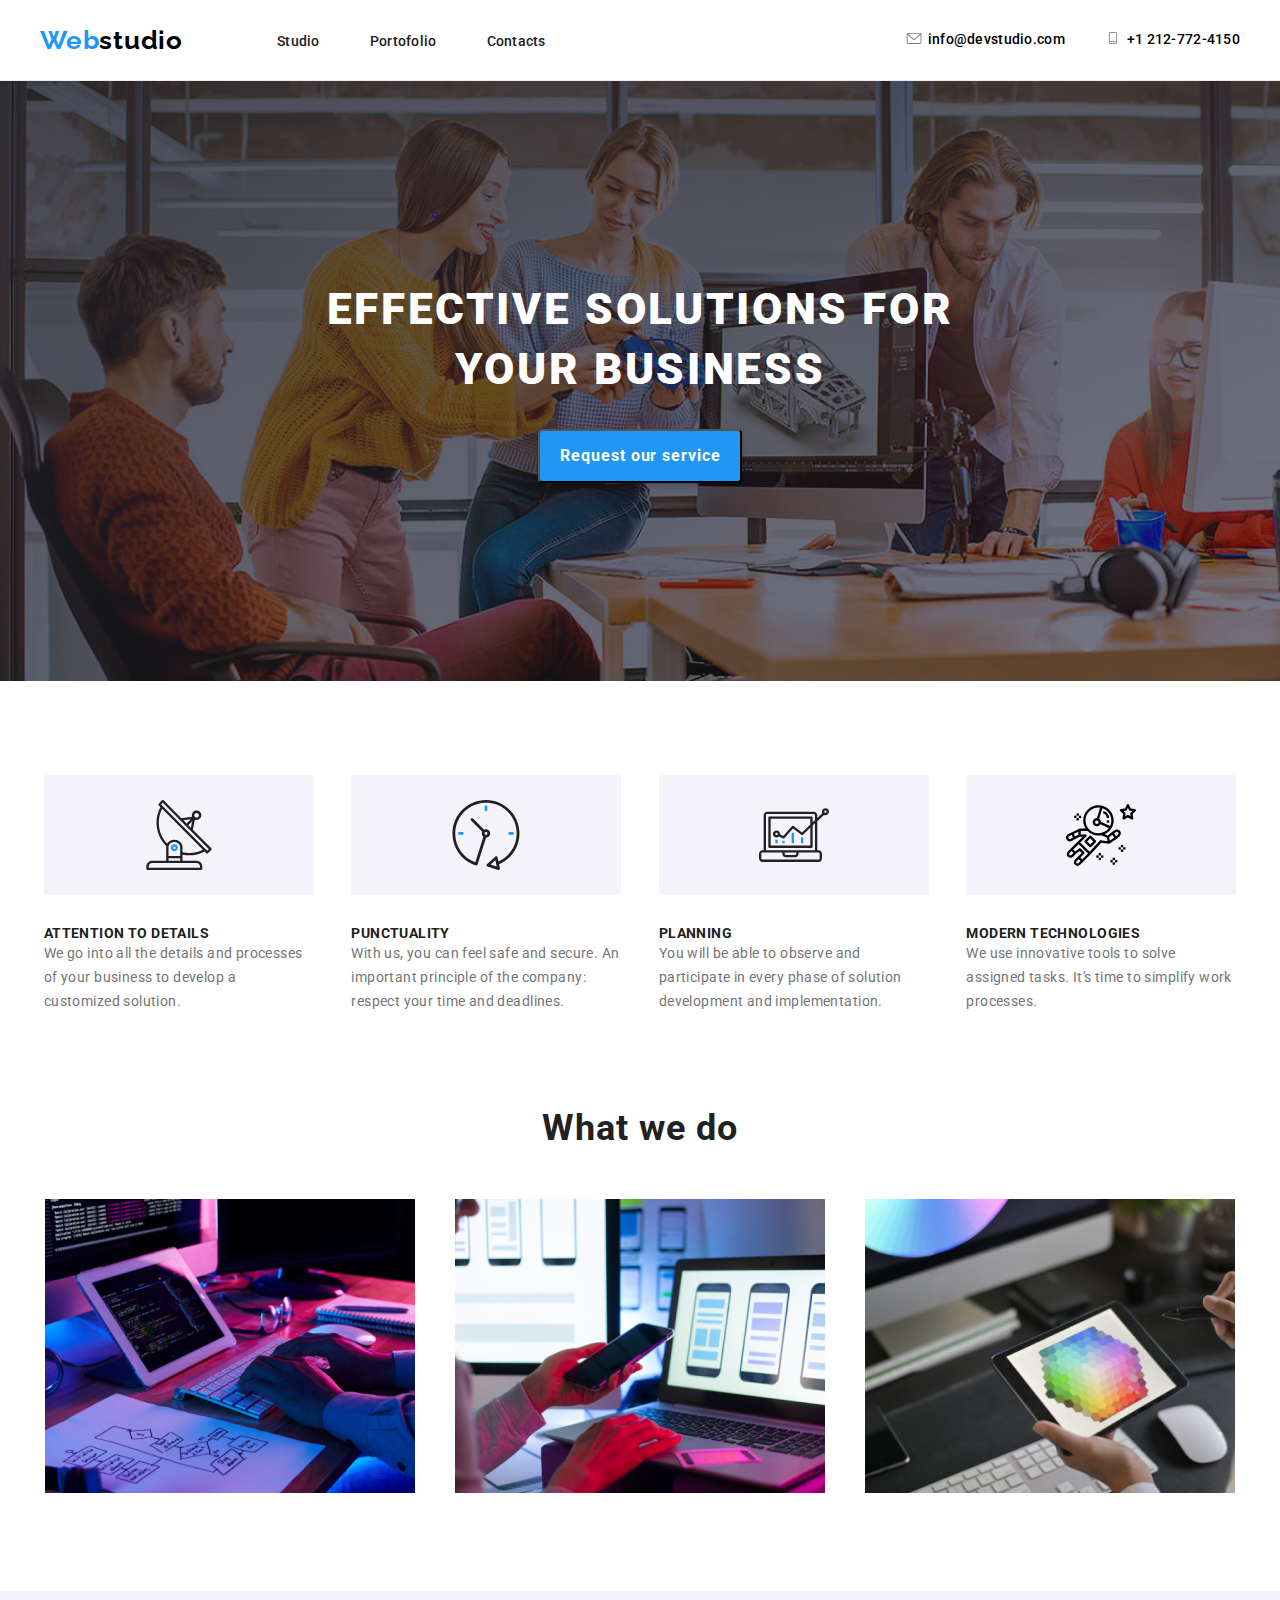
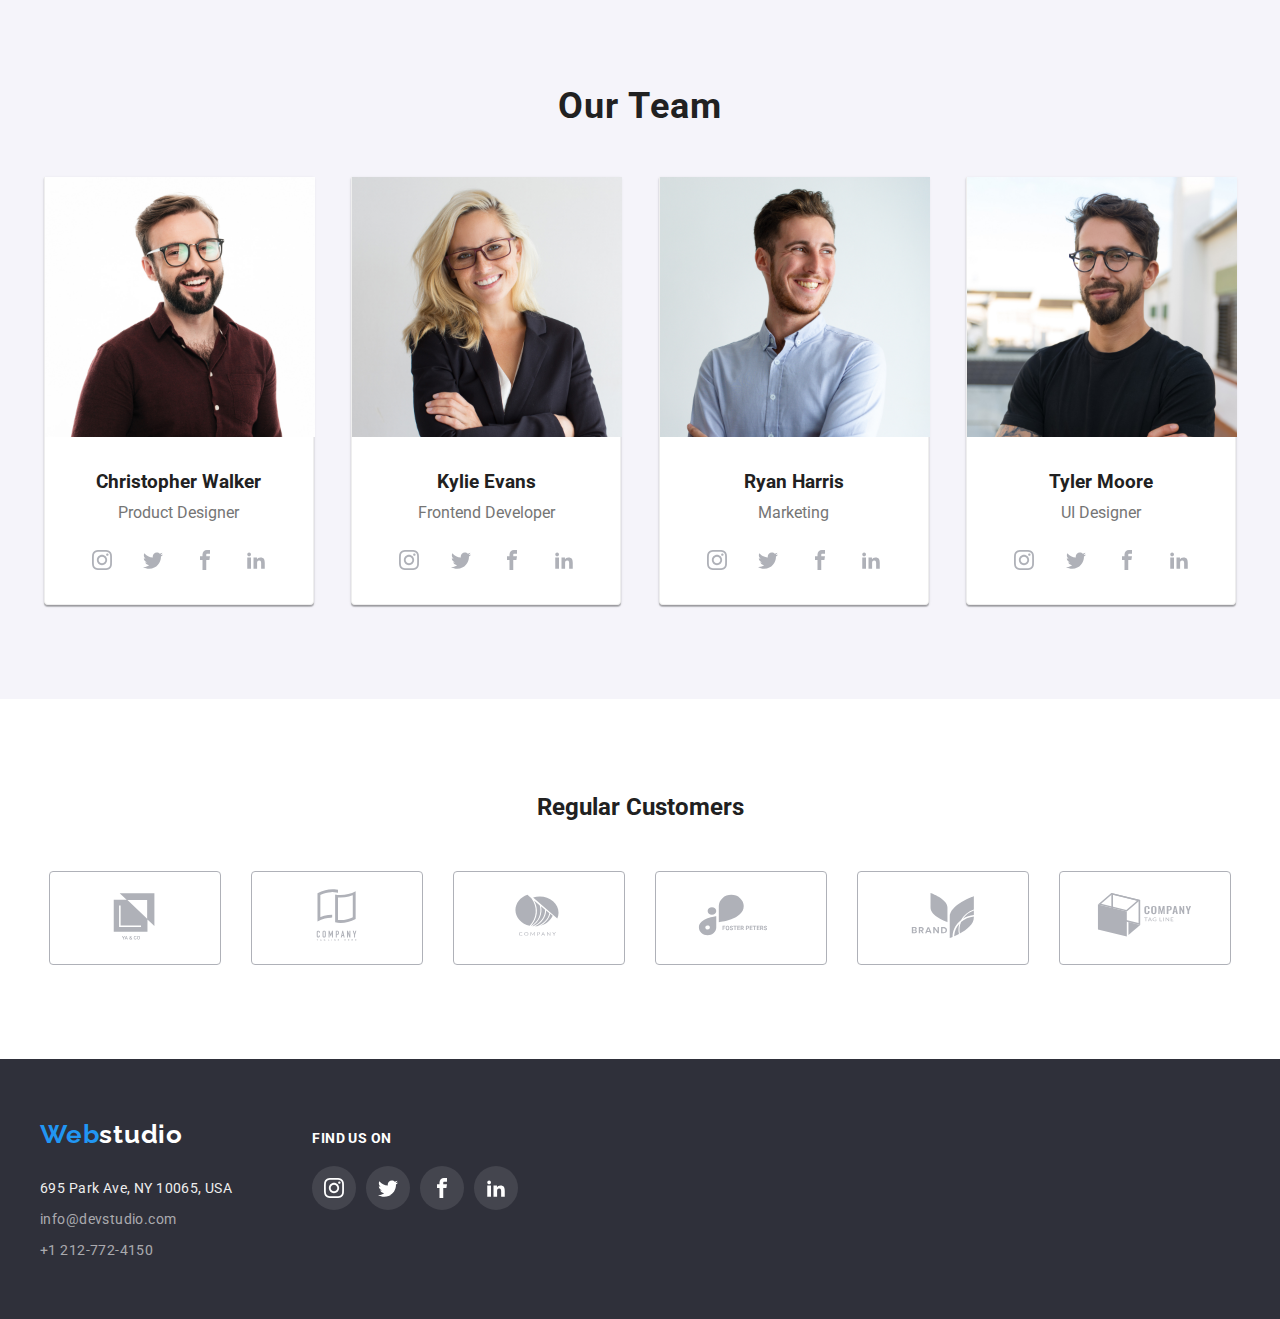
==== index.html @ cd4ea244 "tema-5" ====
<!DOCTYPE html>
<html lang="en">
  <head>
    <meta charset="UTF-8" />
    <meta http-equiv="X-UA-Compatible" content="IE=edge" />
    <meta name="viewport" content="width=device-width, initial-scale=1.0" />
    <title>Studio</title>
    <link rel="preconnect" href="https://fonts.googleapis.com" />
    <link rel="preconnect" href="https://fonts.gstatic.com" crossorigin />
    <link
      href="https://fonts.googleapis.com/css2?family=Raleway:wght@700&family=Roboto:wght@400;500;700;900&display=swap"
      rel="stylesheet"
    />
    <link rel="stylesheet" href="./css/styles.css" />
  </head>
  <body class="body">
    <!--HeaderSection-->
    <header class="header-section">
      <div class="header-container container">
        <a class="logowebstudio" href="./Images/WebStudio.png">Web</a>
        <nav class="header-navigation">
          <ul class="navigation-list unstyled-list">
            <li><a class="link" href="/index.html">Studio</a></li>
            <li><a class="link" href="./Portofolio.html">Portofolio</a></li>
            <li><a class="link" href="Contacts.html">Contacts</a></li>
          </ul>
          <ul class="right-navigation-list unstyled-list">
            <li class="header-icon-items">
              <a class="contact-mail" href="mailto:info@devstudio.com"><svg class="envelope" width="16" height="12">
                  <use  href="./Images/icon.svg.svg#icon-envelope"></use></svg>info@devstudio.com</a> 
            </li>
            <li>
              <a class="contact-phone" href="tel:+12127724150"><svg class="phone" width="16" height="12">
                  <use  href="./Images/icon.svg.svg#icon-phone"
                  ></use></svg>+1 212-772-4150</a>
            </li>
          </ul>
        </nav>
      </div>
    </header>

    <main>
      <section class="efective-section">
        <div class="efective-container container">
          <h1 class="title-color">
            EFFECTIVE SOLUTIONS FOR <br />
            YOUR BUSINESS
          </h1>
          <button class="request-botton">Request our service</button>
        </div>
      </section>

      <section class="abilities-section section">
        <div class="abilities-container container">
          <ul class="abilities-vector unstyled-list">
            <li>
              <svg width="70" height="70">
                <use href="./Images/icon.svg.svg#icon-antenna"></use>
              </svg>
            </li>
            <li>
              <svg width="70" height="70">
                <use href="./Images/icon.svg.svg#icon-clock"></use>
              </svg>
            </li>
            <li>
              <svg width="70" height="70">
                <use href="./Images/icon.svg.svg#icon-diagram"></use>
              </svg>
            </li>
            <li>
              <svg width="70" height="70">
                <use href="./Images/icon.svg.svg#icon-astronaut"></use>
              </svg>
            </li>
          </ul>

          <ul class="abilities unstyled-list">
            <li>
              <h3>ATTENTION TO DETAILS</h3>
              <p>
                We go into all the details and processes of your business to
                develop a customized solution.
              </p>
            </li>
            <li>
              <h3>PUNCTUALITY</h3>
              <p>
                With us, you can feel safe and secure. An important principle of
                the company: respect your time and deadlines.
              </p>
            </li>
            <li>
              <h3>PLANNING</h3>
              <p>
                You will be able to observe and participate in every phase of
                solution development and implementation.
              </p>
            </li>
            <li>
              <h3>MODERN TECHNOLOGIES</h3>
              <p>
                We use innovative tools to solve assigned tasks. It's time to
                simplify work processes.
              </p>
            </li>
          </ul>
        </div>
      </section>

      <section class="what-we-do-section">
        <div class="what-we-do-container container">
          <h2 class="title-what-we-do">What we do</h2>
          <ul class="what-we-do-photo unstyled-list">
            <li><img src="Images/img1.jpg" alt="" /></li>
            <li><img src="Images/img2.jpg" alt="" /></li>
            <li><img src="Images/img3.jpg" alt="" /></li>
          </ul>
        </div>
      </section>

      <section class="our-team-section section">
        <div class="our-team-container container">
          <h2 class="title-our-team">Our Team</h2>
          <ul class="our-team-photo unstyled-list">
            <li>
              <div class="border-line2">
                <img
                  width="270px"
                  height="260px"
                  src="Images/img11.jpg"
                  alt="TeamMember"
                />
                <h3>Christopher Walker</h3>
                <p>Product Designer</p>
                <div class="our-team-vectorial">
                  <ul class="team-vectorials unstyled-list">
                    <li>
                      <a href="#">
                        <svg width="20" height="20">
                          <use
                            href="./Images/icon.svg.svg#icon-instagram"
                          ></use>
                        </svg>
                      </a>
                    </li>
                    <li>
                      <a href="#">
                        <svg width="20" height="20">
                          <use href="./Images/icon.svg.svg#icon-twitter"></use>
                        </svg>
                      </a>
                    </li>
                    <li>
                      <a href="#">
                        <svg width="20" height="20">
                          <use href="./Images/icon.svg.svg#icon-facebook"></use>
                        </svg>
                      </a>
                    </li>
                    <li>
                      <a href="#">
                        <svg width="20" height="20">
                          <use
                            href="./Images/icon.svg.svg#icon-linkedin2"
                          ></use>
                        </svg>
                      </a>
                    </li>
                  </ul>
                </div>
              </div>
            </li>
            <li>
              <div class="border-line2">
                <img
                  width="270px"
                  height="260px"
                  src="Images/img12.jpg"
                  alt="TeamMember"
                />
                <h3>Kylie Evans</h3>
                <p>Frontend Developer</p>
                <div class="our-team-vectorial">
                  <ul class="team-vectorials unstyled-list">
                    <li>
                      <a href="#">
                        <svg width="20" height="20">
                          <use
                            href="./Images/icon.svg.svg#icon-instagram"
                          ></use>
                        </svg>
                      </a>
                    </li>
                    <li>
                      <a href="#">
                        <svg width="20" height="20">
                          <use href="./Images/icon.svg.svg#icon-twitter"></use>
                        </svg>
                      </a>
                    </li>
                    <li>
                      <a href="#">
                        <svg width="20" height="20">
                          <use href="./Images/icon.svg.svg#icon-facebook"></use>
                        </svg>
                      </a>
                    </li>
                    <li>
                      <a href="#">
                        <svg width="20" height="20">
                          <use
                            href="./Images/icon.svg.svg#icon-linkedin2"
                          ></use>
                        </svg>
                      </a>
                    </li>
                  </ul>
                </div>
              </div>
            </li>
            <li>
              <div class="border-line2">
                <img
                  width="270px"
                  height="260px"
                  src="Images/img13.jpg"
                  alt="TeamMember"
                />
                <h3>Ryan Harris</h3>
                <p>Marketing</p>
                <div class="our-team-vectorial">
                  <ul class="team-vectorials unstyled-list">
                    <li>
                      <a href="#">
                        <svg width="20" height="20">
                          <use
                            href="./Images/icon.svg.svg#icon-instagram"
                          ></use>
                        </svg>
                      </a>
                    </li>
                    <li>
                      <a href="#">
                        <svg width="20" height="20">
                          <use href="./Images/icon.svg.svg#icon-twitter"></use>
                        </svg>
                      </a>
                    </li>
                    <li>
                      <a href="#">
                        <svg width="20" height="20">
                          <use href="./Images/icon.svg.svg#icon-facebook"></use>
                        </svg>
                      </a>
                    </li>
                    <li>
                      <a href="#">
                        <svg width="20" height="20">
                          <use
                            href="./Images/icon.svg.svg#icon-linkedin2"
                          ></use>
                        </svg>
                      </a>
                    </li>
                  </ul>
                </div>
              </div>
            </li>
            <li>
              <div class="border-line2">
                <img
                  width="270px"
                  height="260px"
                  src="Images/img14.jpg"
                  alt="TeamMember"
                />
                <h3>Tyler Moore</h3>
                <p>UI Designer</p>
                <div class="our-team-vectorial">
                  <ul class="team-vectorials unstyled-list">
                    <li>
                      <a href="#">
                        <svg width="20" height="20">
                          <use
                            href="./Images/icon.svg.svg#icon-instagram"
                          ></use>
                        </svg>
                      </a>
                    </li>
                    <li>
                      <a href="#">
                        <svg width="20" height="20">
                          <use href="./Images/icon.svg.svg#icon-twitter"></use>
                        </svg>
                      </a>
                    </li>
                    <li>
                      <a href="#">
                        <svg width="20" height="20">
                          <use href="./Images/icon.svg.svg#icon-facebook"></use>
                        </svg>
                      </a>
                    </li>
                    <li>
                      <a href="#">
                        <svg width="20" height="20">
                          <use
                            href="./Images/icon.svg.svg#icon-linkedin2"
                          ></use>
                        </svg>
                      </a>
                    </li>
                  </ul>
                </div>
              </div>
            </li>
          </ul>
        </div>
      </section>

      <section class="regular-customer-section section">
        <div class="regular-customer-container container">
          <h2>Regular Customers</h2>
          <ul class="customer-logo unstyled-list">
            <li>
              <a href="#">
                <svg width="106" height="60">
                  <use href="./Images/icon.svg.svg#icon-Logo"></use>
                </svg>
              </a>
            </li>
            <li>
              <a href="#">
                <svg width="106" height="60">
                  <use href="./Images/icon.svg.svg#icon-logo-2"></use>
                </svg>
              </a>
            </li>
            <li>
              <a href="#">
                <svg width="106" height="60">
                  <use href="./Images/icon.svg.svg#icon-Logo-3"></use>
                </svg>
              </a>
            </li>
            <li>
              <a href="#">
                <svg width="106" height="60">
                  <use href="./Images/icon.svg.svg#icon-Logo-4"></use>
                </svg>
              </a>
            </li>
            <li>
              <a href="#">
                <svg width="106" height="60">
                  <use href="./Images/icon.svg.svg#icon-Logo-5"></use>
                </svg>
              </a>
            </li>
            <li>
              <a href="#">
                <svg width="106" height="60">
                  <use href="./Images/icon.svg.svg#icon-Logo-6"></use>
                </svg>
              </a>
            </li>
          </ul>
        </div>
      </section>
    </main>


    <footer class="footer-section">
      <div class="footer-container container">
        <div class="left-side-address">
            <a class="logo-webstudio-footer" href="./images/WebStudio.png">Web</a>
        <address>
          <ul class="addres-list unstyled-list">
            <li>
              <a
                class="link-style"
                id="link-style-address"
                href="695 Park Ave, NY 10065, USA"
                >695 Park Ave, NY 10065, USA</a
              ><br />
            </li>
            <li>
              <a class="link-style" href="mailto:info@devstudio.com"
                >info@devstudio.com</a
              ><br />
            </li>
            <li>
              <a class="link-style" href="tel:+12127724150">+1 212-772-4150</a
              ><br />
            </li>
          </ul>
        </address>
        </div>
        

        <div class="footer-vectorial">
            <h3 class="find-us-title">FIND US ON</h3>
            <ul class="footer-vectoliar-pic unstyled-list">
                <li>
                    <a href="#"> <svg width="20" height="20">
                            <use class="insta-color" href="./Images/icon.svg.svg#icon-instagram">
                            </use>
                        </svg>
                    </a>
                </li>
                <li>
                    <a href="#"><svg width="20" height="20">
                            <use class="insta-color" href="./Images/icon.svg.svg#icon-twitter"></use>
                        </svg>
                    </a>
                </li>
                <li>
                    <a href="#"><svg width="20" height="20">
                            <use class="insta-color" href="./Images/icon.svg.svg#icon-facebook"></use>
                        </svg>
                    </a>
                </li>
                <li>
                    <a href="#"><svg width="20" height="20">
                            <use class="insta-color" href="./Images/icon.svg.svg#icon-linkedin2"></use>
                        </svg>
                    </a>
                </li>
            </ul>
        </div>
      </div>
    </footer>
  </body>
</html>
---- css/styles.css ----
body{
    font-family: Roboto;
    color: #212121;
}


* {
    margin-block-start: 0em;
    margin-block-end: 0em;
    margin-inline-start: 0px;
    margin-inline-end: 0px;
    padding-inline-start: 0px;
}


/* Logo Section */
.logowebstudio{
font-family: 'Raleway';
font-style: normal;
font-weight: 700;
font-size: 26px;
line-height: 31px;
letter-spacing: 0.03em;
color: #2196F3;
text-decoration: none;
}

.logowebstudio::after{
    content: "studio";
    color: black;
}

.logo-webstudio-footer{
    font-family: 'Raleway';
    font-style: normal;
    font-weight: 700;
    font-size: 26px;
    line-height: 31px;
    letter-spacing: 0.03em;
    color: #2196F3;
    text-decoration: none;
    margin-bottom:28px;
    margin-top:60px;
    
    }
    
    .logo-webstudio-footer::after{
        content: 'studio';
        color:#FFFFFF;
    }
    
/* Studio */

.efective-section{
    height: 600px;
    display: flex;
    justify-content: center;
}

.efective-section{
    image-resolution: inherit;
    background-size: cover;
    background-image: linear-gradient(to bottom, rgba(47, 48, 58, 0.4), rgba(47, 48, 58, 0.1)),
    linear-gradient(to right, rgba(47, 48, 58, 0.4), rgba(47, 48, 58, 0.1)), url(../Images/backgroundphoto.jpg);
    background-repeat: no-repeat;
    

}

.efective-container {
    display: flex;
    flex-direction: column;
    justify-content: center;
    align-items: center;
}

.title-color{
    font-weight: 900;
    font-size: 44px;
    line-height: 60px;
    text-align: center;
    letter-spacing: 0.06em;
    text-transform: uppercase;
    color: #FFFFFF;
}

.unstyled-list{
    list-style: none;
}

.right-navigation-list{
font-family: 'Roboto';
font-style: normal;
font-weight: 500;
font-size: 14px;
line-height: 16px;
letter-spacing: 0.02em;
}

.contact-mail,
.contact-phone{
color: black;
text-decoration: none;
font-weight: 500;
line-height: 1.42;
letter-spacing: 0.02em;
text-decoration: none;
}

.contact-mail:hover,
.contact-phone:hover{
    color: #2196F3;
}



.navigation-list li a{
    font-family: 'Roboto';
    font-style: normal;
    font-weight: 500;
    font-size: 14px;
    line-height: 16px;
    letter-spacing: 0.02em;
    text-decoration: none;
    color: #212121;
     }

.link-button{
font-family: 'Roboto';
font-style: normal;
font-weight: 500;
font-size: 16px;
line-height: 26px;
border: none;

}

.link-button:hover{
background: #2196F3;
box-shadow: 0px 3px 1px rgba(0, 0, 0, 0.1), 0px 1px 2px rgba(0, 0, 0, 0.08), 0px 2px 2px rgba(0, 0, 0, 0.12);
border-radius: 4px;
color: #FFFFFF;
cursor: pointer;
}

.link-button:focus{
background: #2196F3;
box-shadow: 0px 3px 1px rgba(0, 0, 0, 0.1), 0px 1px 2px rgba(0, 0, 0, 0.08), 0px 2px 2px rgba(0, 0, 0, 0.12);
border-radius: 4px;

} 
 
.request-botton{
font-family: 'Roboto';
font-style: normal;
font-weight: 700;
font-size: 16px;
line-height: 30px;
letter-spacing: 0.06em;
color: #FFFFFF;
background-color: #2196F3;
box-shadow: 0px 4px 4px rgba(0, 0, 0, 0.15);
border-radius: 4px;
display: flex;
align-items: center;
text-align: center;
padding: 10px 19px 10px 20px;
margin-top: 30px;
}

.abilities-section {
    display: flex;
    justify-content: center;
}

.abilities-container {
    display: flex;
    flex-direction: column;
}

.abilities {
    display: flex;
    gap: 30px;
    justify-content: space-around;
}

.abilities li {
    width: 270px;
}

.abilities li h3 {
    font-weight: 700;
    font-size: 14px;
    line-height: 16px;
    letter-spacing: 0.03em;
    text-transform: uppercase;

    color: #212121;
}

.abilities li p {
    font-weight: 400;
    font-size: 14px;
    line-height: 24px;


    letter-spacing: 0.03em;
    color: #757575;
}

.what-we-do-section {
    display: flex;
    justify-content: center;
    margin-bottom: 94px;
}

.what-we-do-container {
    display: flex;
    flex-direction: column;
}

.what-we-do-photo {
    display: flex;
    gap: 30px;
    justify-content: space-around;
}

.title-what-we-do, 
.title-our-team {
font-family: 'Roboto';
font-style: normal;
font-weight: 700;
font-size: 36px;
line-height: 42px;
text-align: center;
letter-spacing: 0.03em;
color: #212121;
}

.title-what-we-do, 
.title-our-team {
    display: flex;
    justify-content: center;
    margin-bottom: 50px;
}

.our-team-section {
    display: flex;
    background: #F5F4FA;
    justify-content: center;
}

.our-team-container {
    display: flex;
    flex-direction: column;
}

.title-our-team {
    display: flex;
    justify-content: center;
    margin-bottom: 50px;
}

.our-team-photo {
    display: flex;
    gap: 30px;
    justify-content: space-around;
}

.our-team-photo li h3{
    display: flex;
    justify-content: center;
    margin-top: 30px;
    margin-bottom: 10px;
}

.our-team-photo li p{
    display: flex;
    justify-content: center;
    color: #757575;
}

.border-line2{
box-sizing: border-box;
Width: 270px;
Height: 428px;
background: #FFFFFF;
border: 1px solid #EEEEEE;
border-top: 0;
padding-top: 0;
box-shadow: 0px 1px 3px rgba(0, 0, 0, 0.12), 0px 1px 1px rgba(0, 0, 0, 0.14), 0px 2px 1px rgba(0, 0, 0, 0.2);
border-radius: 0px 0px 4px 4px;
}
footer {
background: #2F303A;
text-decoration: none;
}

.link-style:hover {
    color: #2196F3;
}

.link-style {
    font-weight: 400;
    font-size: 14px;
    line-height: 1.14;
    letter-spacing: 0.03em;
    color: rgba(255, 255, 255, 0.6);
    text-decoration: none;
    font-style: normal;
}



/* Portofolio */

.header-section{
display: flex;
justify-content: center;
width: 100%;
height: 80px;
border-bottom: 1px solid #ECECEC;
}

.container{
    width: 1200px;
}

.header-container {
    display: flex;
    align-items: center;
}

.header-navigation{
    display: flex;
    flex-grow: 1;
}

.navigation-list{
    display: flex;
    gap: 50px;
    padding-left: 94px;
    flex-grow: 1;
    align-items: center;
}

.right-navigation-list{
    display: flex;
    gap: 40px;
    align-items: center;
}

.main-section-project{
    display: flex;
    justify-content: center;
}

.section {
    padding-top: 94px;
    padding-bottom: 94px;
}

.button-list{
    display: flex;
    gap: 8px;
    align-items: center;
    justify-content: space-around;
    margin: 0px 327px;
    padding-bottom: 50px;
}
.link-button{
    padding: 6px 22px;
}

/* PortolioSection*/
.project-list-container{
    display: flex;
}

.projects-list li:hover {
    cursor: pointer;
    background: #FFFFFF;
    border: 1px solid #EEEEEE;
    box-shadow: 0px 1px 1px rgba(0, 0, 0, 0.12), 0px 4px 4px rgba(0, 0, 0, 0.06), 1px 4px 6px rgba(0, 0, 0, 0.16);
}

.projects-list{
    display: flex;
    justify-content: space-between;
    gap: 10px;
    flex-direction: row;
    flex-wrap: wrap;

}

.projects-list li h3{
    margin: 20px 24px 0px 24px;
}

.projects-list li p{
    margin: 4px 24px 20px 24px;
}
    
.projects-list li {        
    display: flex;
    flex-direction: column;
    }

.border-line {
    box-sizing: border-box;
    background: #FFFFFF;
    border: 1px solid #EEEEEE;
    border-top: 0;
    padding-top: 0
}



.footer-section {
    display: flex;
    justify-content: center;
}

.footer-container {
   display: flex;
    justify-content: left;
    align-items: center;}

.addres-list {
    display: flex;
    gap: 12px;
    display: flex;
    flex-direction: column;
    margin-bottom: 60px;
}
#link-style-address{color:#EEEEEE;}

/* HOMEWORK 4 */


.envelope,
.phone {
  fill: gray;
  margin-right: 6px;
}

.envelope:hover,
.envelope:focus,
.phone:hover,
.phone.focus {
  fill: #2196F3 ;
} 

.header-icon a svg:hover {
    fill: #2196F3;
}

.abilities-vector li {
    display: flex;
    justify-content: center;
    align-items: center;
    width: 270px;
    height: 120px;
    background: #F5F4FA;
}

.abilities-vector {
    display: flex;
    justify-content: space-around;
    padding-bottom: 30px;
    gap: 30px;
}

.our-team-vectorial {
    display: flex;
    justify-content: center;
    padding-bottom: 30px;

}

.team-vectorials {
    display: flex;
    align-items: center;
    width: 206px;
    justify-content: space-around;
    margin-top: 16px;
}

.team-vectorials li a {
    display: flex;
    justify-content: center;
    align-items: center;
    border-radius: 50%;
    width: 44px;
    height: 44px;
    fill: #AFB1B8;


}

.team-vectorials li a:hover {
    display: flex;
    fill: white;
    background: #2196F3;
    border-radius: 50%;
    justify-content: center;
    align-items: center;
}

.regular-customer-section {
    display: flex;
    justify-content: center;
}

.regular-customer-container {
    display: flex;
    flex-direction: column;
    align-items: center;
}

.customer-logo {
    display: flex;
    justify-content: center;
    align-items: center;
    gap: 30px;

}

.customer-logo li {
    width: 170px;
    height: 92px;
    border: 1px solid #AFB1B8;
    border-radius: 4px;
    display: flex;
    justify-content: center;
    align-items: center;
}

.customer-logo li a svg:hover{
    fill: #2196F3;
}

.customer-logo li:hover {
    border-color: #2196F3;
}

.regular-customer-container h2 {
    padding-bottom: 50px;
}

.customer-logo li a {
    fill: #AFB1B8;
}

.left-side-address {
    display: flex;
    flex-direction: column;
    
}

.footer-vectorial {
    display: flex;
    flex-direction: column;
        padding-left: 80px;
        padding-bottom: 38px;
}

.find-us-title {
    font-size: 14px;
    line-height: 16px;
    letter-spacing: 0.03em;
    text-transform: uppercase;
    color: #FFFFFF;
    padding-bottom: 20px;
}

.footer-vectoliar-pic {
    display: flex;
    gap: 10px;
}


.footer-vectoliar-pic li a {
    width: 44px;
    height: 44px;
    border-radius: 50%;
    background: rgba(255, 255, 255, 0.1);
    display: flex;
    justify-content: center;
    align-items: center;
}

.footer-vectoliar-pic li a:hover {
    width: 44px;
    height: 44px;
    background: #2196F3;
    border-radius: 50%;
    display: flex;
    justify-content: center;
    align-items: center;
}
.insta-color{
    fill: white;
}
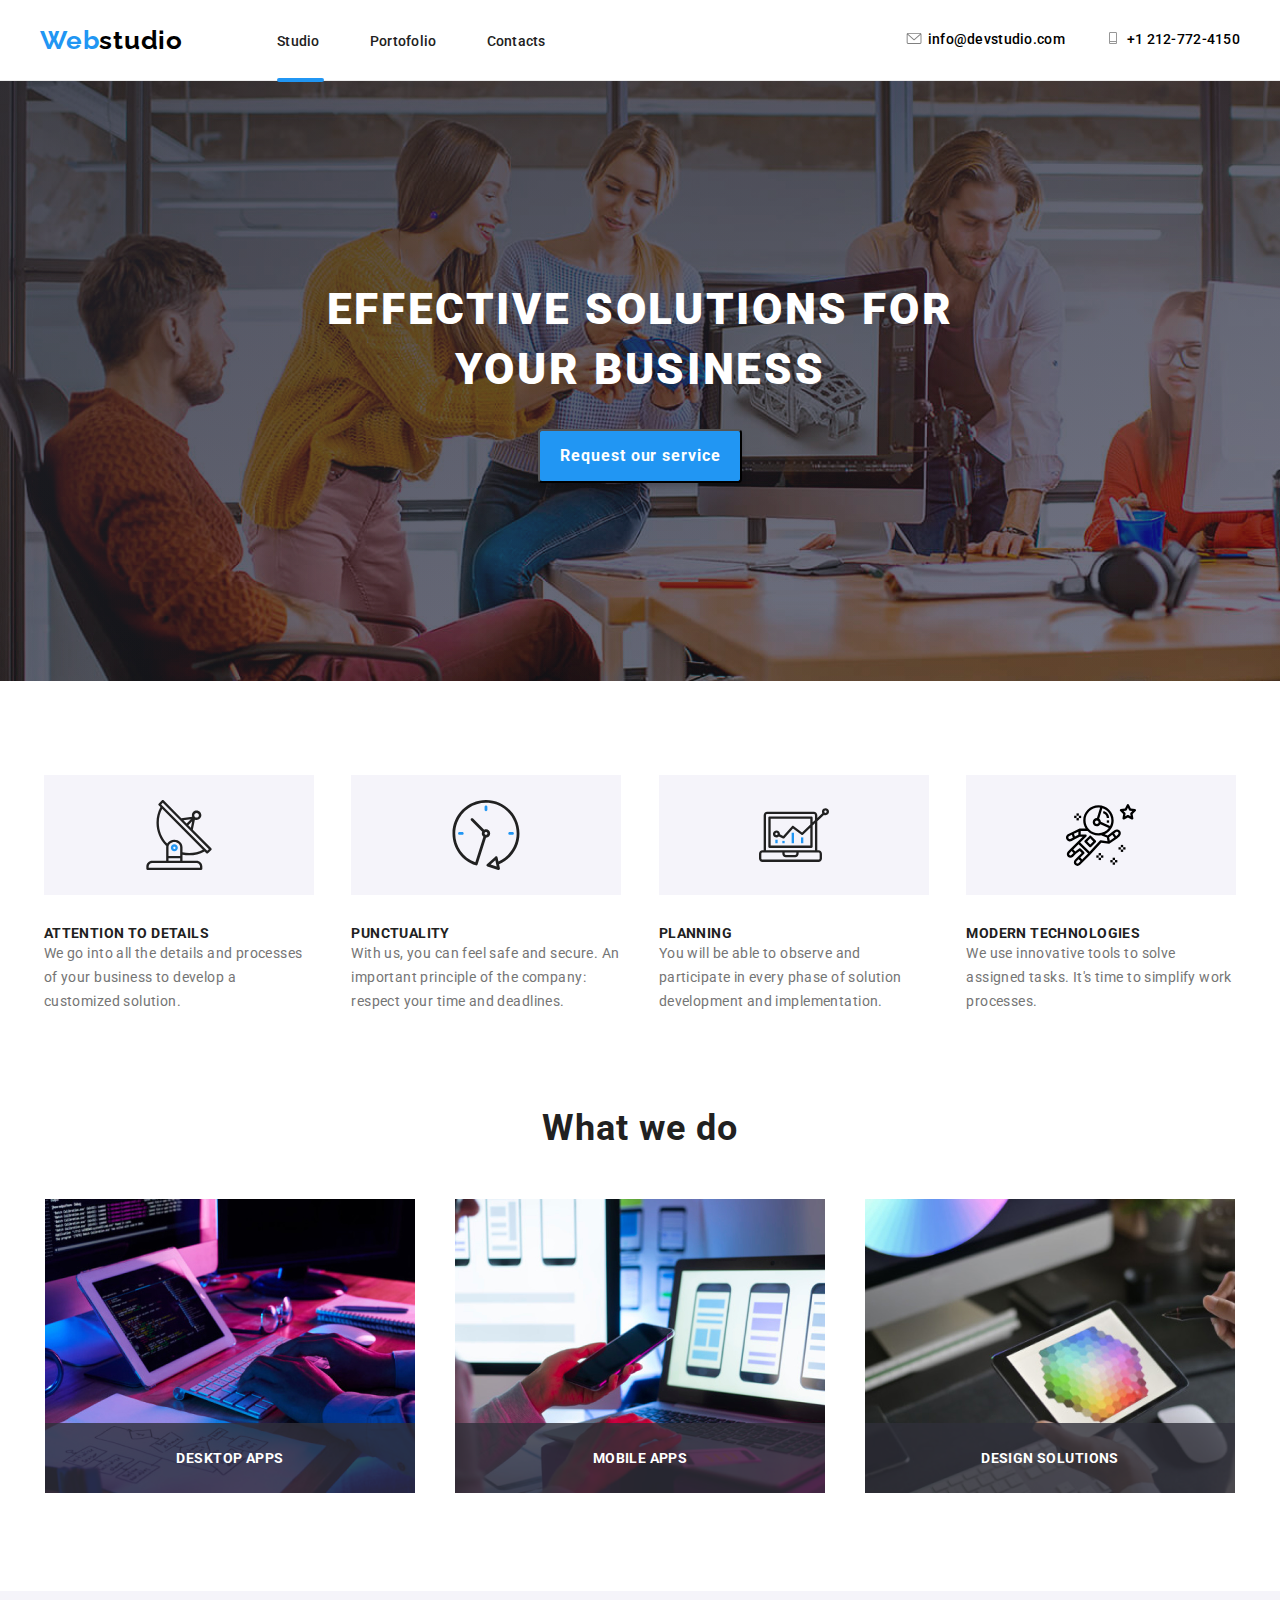
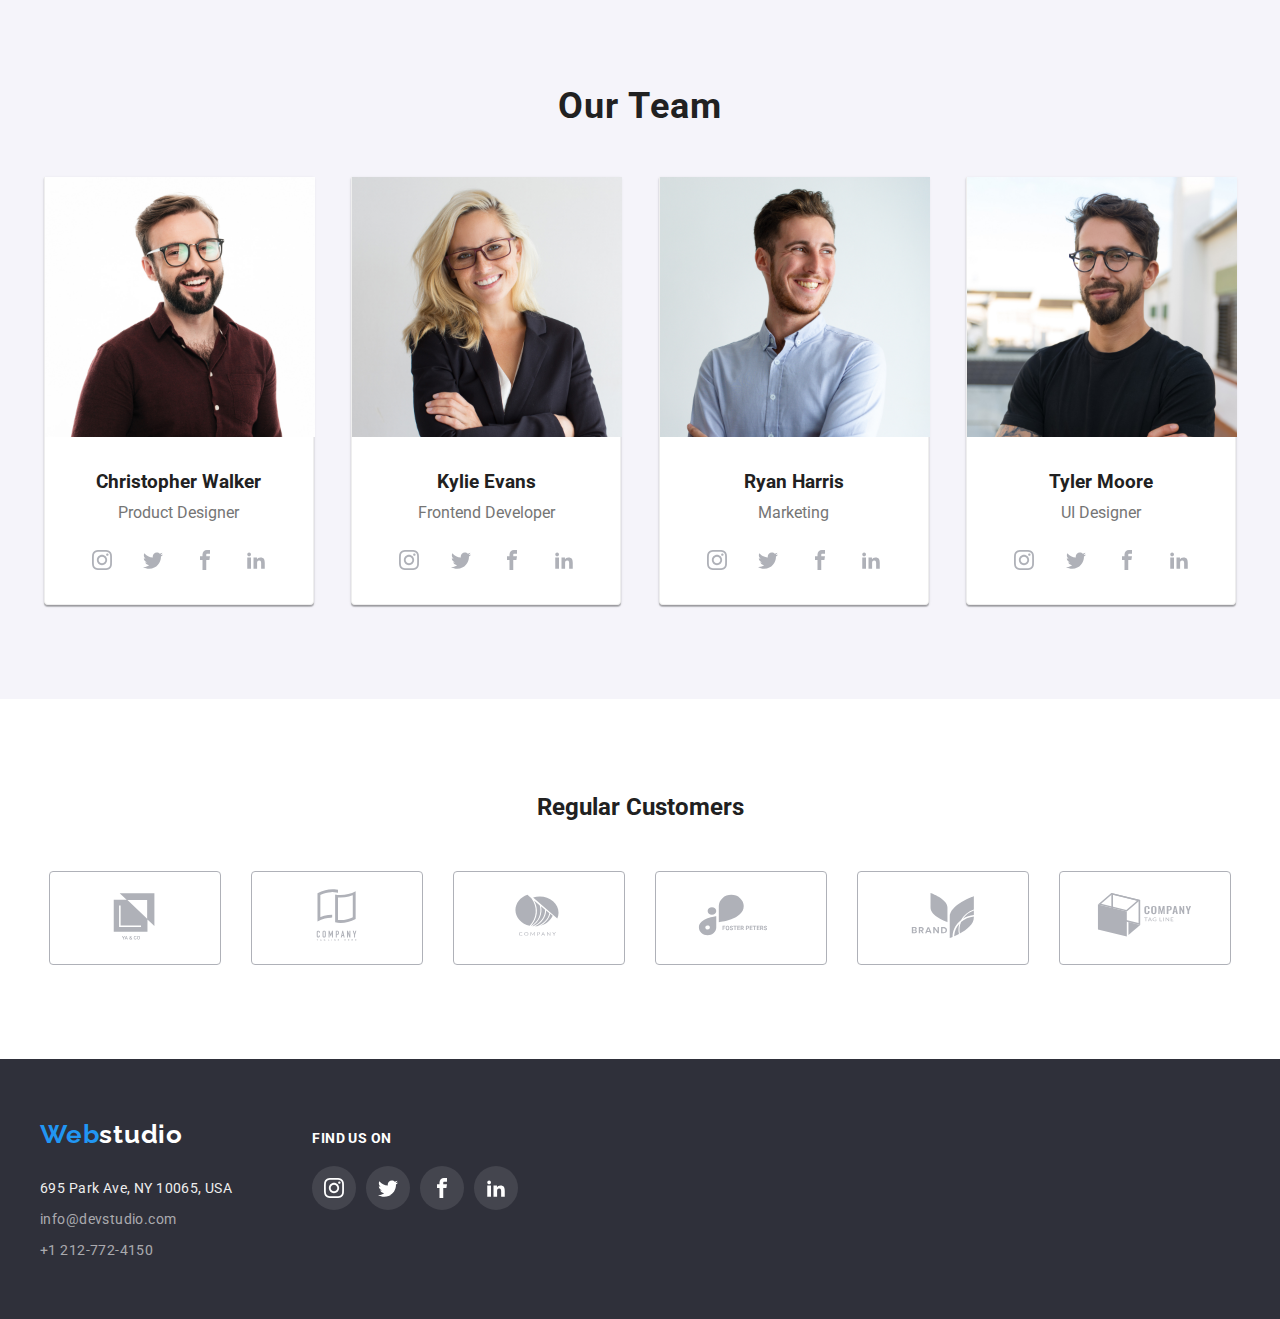
==== commit 62384eaa: "tema-5" ====
--- a/index.html
+++ b/index.html
@@ -20,16 +20,16 @@
         <a class="logowebstudio" href="./Images/WebStudio.png">Web</a>
         <nav class="header-navigation">
           <ul class="navigation-list unstyled-list">
-            <li><a class="link" href="/index.html">Studio</a></li>
-            <li><a class="link" href="./Portofolio.html">Portofolio</a></li>
-            <li><a class="link" href="Contacts.html">Contacts</a></li>
+            <li class="link-bottom-border" ><a class="link-style" href="/index.html">Studio</a></li>
+            <li><a class="link-style" href="./Portofolio.html">Portofolio</a></li>
+            <li><a class="link-style" href="Contacts.html">Contacts</a></li>
           </ul>
           <ul class="right-navigation-list unstyled-list">
             <li class="header-icon-items">
               <a class="contact-mail" href="mailto:info@devstudio.com"><svg class="envelope" width="16" height="12">
                   <use  href="./Images/icon.svg.svg#icon-envelope"></use></svg>info@devstudio.com</a> 
             </li>
-            <li>
+            <li class="header-icon-items">
               <a class="contact-phone" href="tel:+12127724150"><svg class="phone" width="16" height="12">
                   <use  href="./Images/icon.svg.svg#icon-phone"
                   ></use></svg>+1 212-772-4150</a>
@@ -112,9 +112,17 @@
         <div class="what-we-do-container container">
           <h2 class="title-what-we-do">What we do</h2>
           <ul class="what-we-do-photo unstyled-list">
-            <li><img src="Images/img1.jpg" alt="" /></li>
-            <li><img src="Images/img2.jpg" alt="" /></li>
-            <li><img src="Images/img3.jpg" alt="" /></li>
+            <li>
+              <img width="370px" height="294px" src="Images/img1.jpg" alt="" />
+              <p class="what-we-do-description">DESKTOP APPS</p>
+            </li>
+            <li>
+              <img width="370px" height="294px" src="Images/img2.jpg" alt="" />
+              <p class="what-we-do-description">MOBILE APPS</p>
+            </li>
+            <li><img width="370px" height="294px" src="Images/img3.jpg" alt="" />
+            <p class="what-we-do-description">DESIGN SOLUTIONS</p>
+            </li>
           </ul>
         </div>
       </section>
--- a/css/styles.css
+++ b/css/styles.css
@@ -112,18 +112,17 @@
     color: #2196F3;
 }
 
-
-
-.navigation-list li a{
-    font-family: 'Roboto';
-    font-style: normal;
+.navigation-list .link-style {
     font-weight: 500;
     font-size: 14px;
-    line-height: 16px;
+    line-height: 1.14;
     letter-spacing: 0.02em;
+    color: #212121;
     text-decoration: none;
-    color: #212121;
-     }
+    transition: color 250ms cubic-bezier(0.4, 0, 0.2, 1);
+}
+
+
 
 .link-button{
 font-family: 'Roboto';
@@ -296,6 +295,17 @@
 text-decoration: none;
 }
 
+.right-navigation-list .link-style {
+    font-weight: 500;
+    font-size: 14px;
+    line-height: 1.14;
+    letter-spacing: 0.02em;
+    color: #757575;
+    text-decoration: none;
+    transition: color 250ms cubic-bezier(0.4, 0, 0.2, 1);
+}
+
+
 .link-style:hover {
     color: #2196F3;
 }
@@ -308,6 +318,7 @@
     color: rgba(255, 255, 255, 0.6);
     text-decoration: none;
     font-style: normal;
+    transition: color 250ms cubic-bezier(0.4,0,0.2,1);
 }
 
 
@@ -601,4 +612,52 @@
 }
 .insta-color{
     fill: white;
-}+}
+
+/* HOMEWORK 5 */
+
+.link-bottom-border{
+    position: relative;
+}
+
+.link-bottom-border:hover{
+    color: #2196F3;
+}
+
+.link-bottom-border:focus{
+    color: #2196F3;
+}
+
+.link-bottom-border::after{
+    content: '';
+    border: 2px solid #2196F3;
+    width: 100%;
+    position: absolute;
+    bottom: -32px;
+    border-radius: 2px;
+    visibility: visible;
+    left: 0;
+
+}
+
+.what-we-do-photo li {
+    position: relative;
+}
+
+.what-we-do-description{
+    display: flex;
+    align-items: center;
+    justify-content: center;
+    width: 370px;
+    height: 70px;
+    background: rgba(47, 48, 58, 0.8);
+    font-weight: 700;
+    font-size: 14px;
+    line-height: 16px;
+    text-align: center;
+    letter-spacing: 0.03em;
+    text-transform: uppercase;
+    color: #FFFFFF;
+    position: absolute;
+    bottom: 4px;
+}
